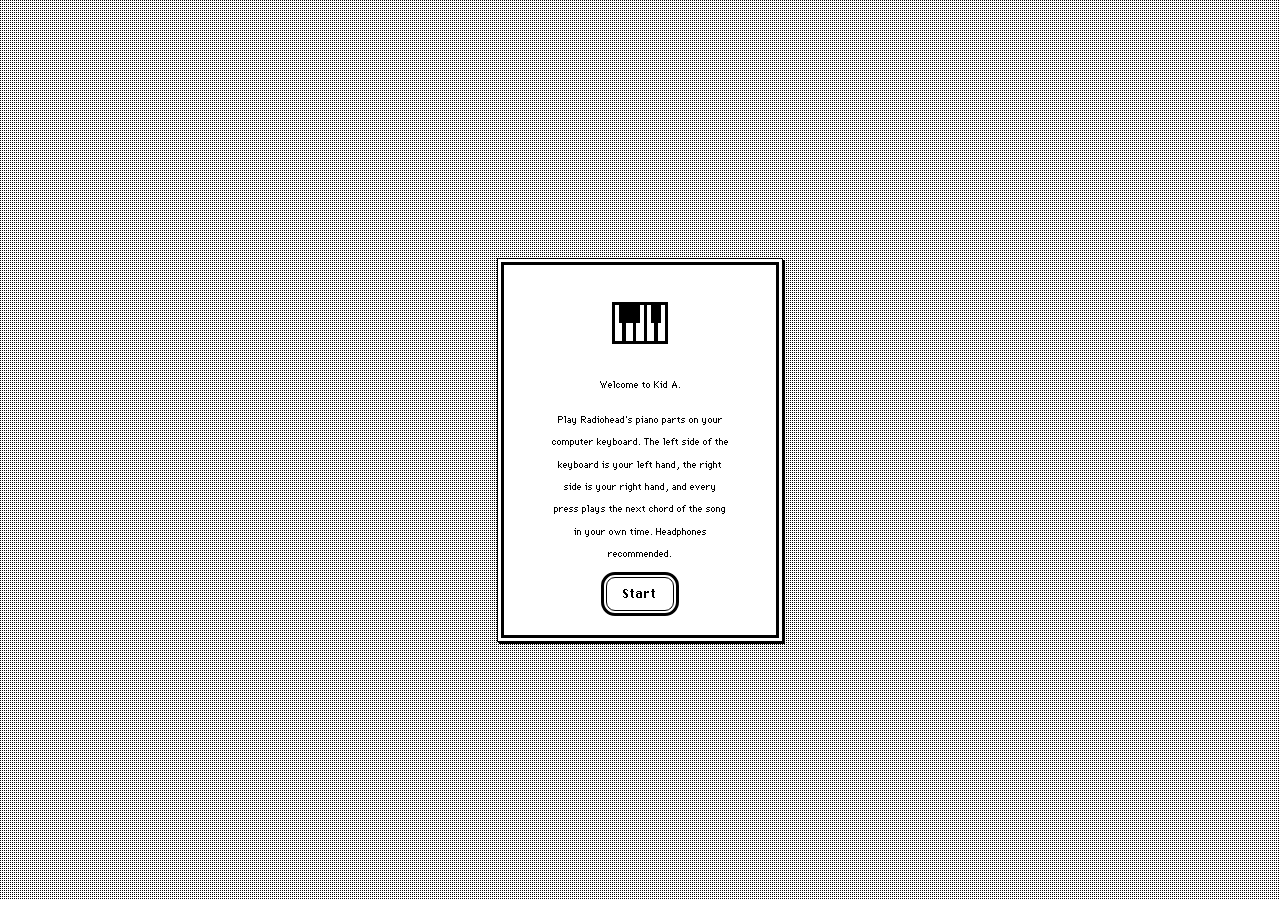
==== kid-a/index.html @ 2ba57f53 "Add Kid A, a piano app for tapping along to Pyramid Song Kid A is a separate page (kid-a/) on the sa" ====
<!doctype html>
<html lang="en">
<head>
  <meta charset="utf-8">
  <meta name="viewport" content="width=device-width, initial-scale=1, viewport-fit=cover">
  <meta name="apple-mobile-web-app-capable" content="yes">
  <meta name="theme-color" content="#ffffff">
  <meta name="description" content="Play Radiohead's piano parts from your computer keyboard, one chord at a time, on a classic Macintosh desk.">
  <title>Kid A</title>
  <meta name="apple-mobile-web-app-title" content="Kid A">
  <meta name="apple-mobile-web-app-status-bar-style" content="default">
  <link rel="icon" href="../icon.svg" type="image/svg+xml">
  <link rel="apple-touch-icon" href="../assets/icons/icon-180.png">
  <link rel="stylesheet" href="../mac.css">
</head>
<body data-app="kid-a">

<div id="boot" class="boot">
  <div class="boot-box dialog-frame">
    <div class="dialog-inner">
      <span data-icon="piano"></span>
      <p>Welcome to Kid A.</p>
      <p class="small">Play Radiohead's piano parts on your computer keyboard. The left side of the keyboard is your left hand, the right side is your right hand, and every press plays the next chord of the song in your own time. Headphones recommended.</p>
      <button id="boot-start" class="btn default">Start</button>
    </div>
  </div>
</div>

<header class="menubar" role="menubar" aria-label="Menu bar">
  <button class="menu-title logo" data-menu="kida" aria-label="Kid A" aria-haspopup="true" aria-expanded="false"><span data-icon="piano"></span></button>
  <button class="menu-title" data-menu="song" aria-haspopup="true" aria-expanded="false">Song</button>
  <button class="menu-title" data-menu="help" aria-haspopup="true" aria-expanded="false">Help</button>
  <span class="menubar-right"><span id="status" class="status" aria-live="polite"></span>
    <span id="clock" class="clock"></span></span>
</header>

<div id="menus"></div>

<main class="kida-screen" aria-label="Kid A">
  <section id="kida-window" class="window active">
    <header class="titlebar"><h2 id="kida-title">Kid A</h2></header>

    <div class="kida-top">
      <select id="kida-song" class="popup" aria-label="Song" data-help="The song to play. More songs will join Pyramid Song."></select>
      <button id="kida-info" class="btn" data-help="About this song: what is checked against published analyses, what is a best guess, and the sources.">Get Info</button>
      <span class="spacer"></span>
      <button id="kida-hear" class="btn" aria-pressed="false" data-help="Hear the part played in time, so you know how it goes. Press any key to take over.">Hear It</button>
      <button id="kida-restart" class="btn" data-help="Go back to the first chord (Delete steps back one).">Start Over</button>
    </div>

    <p id="kida-about" class="small kida-about"></p>
    <canvas id="kida-strip" class="riff-strip kida-strip" aria-label="The chords in order" data-help="The part, chord by chord, as long as each one lasts (counted in eighth notes). The black box plays next; touch any box to go there."></canvas>

    <div class="kida-hands">
      <button id="hand-left" class="pad kida-hand" data-hand="left" aria-label="Left hand" data-help="Left hand: the bass. Any key on the left of the keyboard plays it (1-5, Q-T, A-G, Z-B), or touch here.">
        <span class="number">Left hand</span>
        <strong id="left-notes">-</strong>
        <small class="kida-keys">1 2 3 4 5<br>Q W E R T<br>A S D F G<br>Z X C V B</small>
      </button>
      <div class="kida-next" data-help="The chord to play next, and how far through the part you are.">
        <span class="small">Next</span>
        <strong id="kida-chord">-</strong>
        <span id="kida-count" class="small"></span>
      </div>
      <button id="hand-right" class="pad kida-hand" data-hand="right" aria-label="Right hand" data-help="Right hand: the chord on top. Any key on the right of the keyboard plays it (6-0, Y-P, H-;, N-/), or touch here.">
        <span class="number">Right hand</span>
        <strong id="right-notes">-</strong>
        <small class="kida-keys">6 7 8 9 0<br>Y U I O P<br>H J K L ;<br>N M , . /</small>
      </button>
    </div>
    <p id="kida-hint" class="small kida-hint">Press a key on each side together for the whole chord, or Space for both hands. The number row plays loudest, the bottom row softest.</p>

    <div id="kida-piano" class="piano" aria-label="Piano keyboard" data-help="The notes sound here. Dotted keys are the next chord. You can also play the keys freely with your fingers."></div>
    <div id="kida-pads" hidden></div>
    <div id="kida-drums" hidden></div>

    <div class="control-strip kida-strip-bar">
      <label class="check" data-help="Pedal: each chord rings on until that hand plays the next one, like a sustain pedal changed on every chord. Off, notes stop when you let go of the key."><input id="kida-pedal" type="checkbox" checked> Pedal</label>
      <span class="spacer"></span>
      <label class="label" for="kida-record">Play along with</label>
      <select id="kida-record" class="popup" data-help="Play over a record you loaded in OK Computer on this device, or nothing. Records never leave the device."></select>
      <button id="kida-play" class="btn default" aria-pressed="false" disabled data-help="Play or stop the record underneath you (Return)."><span data-icon="play"></span><span>Play</span></button>
      <select id="kida-speed" class="popup" aria-label="Speed" data-help="Slow the record down without changing its pitch, to learn the part.">
        <option value="1">100%</option><option value="0.9">90%</option><option value="0.8">80%</option><option value="0.75">75%</option><option value="0.7">70%</option><option value="0.6">60%</option><option value="0.5">50%</option>
      </select>
      <output id="kida-time" class="small">0:00</output>
    </div>
  </section>
</main>

<dialog id="dialog"><div class="dialog-frame"><div class="dialog-inner" id="dialog-body"></div></div></dialog>

<script type="module" src="./main.js"></script>
</body>
</html>
---- mac.css ----
/* Undertow — one-bit classic Macintosh interface.
   Every surface uses black, white and dither patterns only. */

@font-face {
  font-family: 'Chicago';
  src: url('assets/fonts/chikarego2.woff2') format('woff2');
  font-display: swap;
  unicode-range: U+0020-007E;
}
@font-face {
  font-family: 'Geneva';
  src: url('assets/fonts/geneva-9.ttf') format('truetype');
  font-display: swap;
  unicode-range: U+0020-007E;
}

:root {
  --ink: #000;
  --paper: #fff;
  --chicago: 'Chicago', 'Charcoal', 'Geneva', system-ui, sans-serif;
  --geneva: 'Geneva', 'Chicago', system-ui, sans-serif;
  --gray: url("data:image/svg+xml,%3Csvg xmlns='http://www.w3.org/2000/svg' width='2' height='2' shape-rendering='crispEdges'%3E%3Crect width='1' height='1'/%3E%3Crect x='1' y='1' width='1' height='1'/%3E%3C/svg%3E");
  --light: url("data:image/svg+xml,%3Csvg xmlns='http://www.w3.org/2000/svg' width='4' height='4' shape-rendering='crispEdges'%3E%3Crect width='1' height='1'/%3E%3Crect x='2' y='2' width='1' height='1'/%3E%3C/svg%3E");
  --desktop: url("data:image/svg+xml,%3Csvg xmlns='http://www.w3.org/2000/svg' width='4' height='4' shape-rendering='crispEdges'%3E%3Crect width='4' height='4' fill='%23fff'/%3E%3Crect width='1' height='1'/%3E%3Crect x='2' y='2' width='1' height='1'/%3E%3Crect x='2' width='1' height='1'/%3E%3Crect y='2' width='1' height='1'/%3E%3C/svg%3E");
  --stripes: repeating-linear-gradient(to bottom, var(--paper) 0 1px, var(--ink) 1px 2px);
  color-scheme: light;
}

* { box-sizing: border-box; }

html, body {
  margin: 0;
  height: 100%;
  touch-action: manipulation;
  overflow: hidden;
  background: var(--paper) var(--desktop);
  color: var(--ink);
  font: 16px/1.25 var(--chicago);
  -webkit-font-smoothing: none;
  font-smooth: never;
  -webkit-tap-highlight-color: transparent;
  -webkit-user-select: none;
  user-select: none;
  -webkit-touch-callout: none;
}

button, select, input { font: inherit; color: inherit; }
button { cursor: pointer; }
a { color: inherit; }
[hidden] { display: none !important; }
:focus { outline: none; }
:focus-visible { outline: 1px dotted var(--ink); outline-offset: 2px; }

.small { font: 16px/1.3 var(--geneva); }

/* ---------------------------------------------------------------- menu bar */

.menubar {
  position: fixed;
  inset: 0 0 auto 0;
  height: 24px;
  display: flex;
  align-items: stretch;
  padding: 0 8px;
  background: var(--paper);
  border-bottom: 1px solid var(--ink);
  z-index: 50;
}
.menubar::before, .menubar::after { content: ''; position: absolute; top: 0; width: 6px; height: 6px; background: var(--ink); }
.menubar::before { left: 0; clip-path: polygon(0 0, 100% 0, 0 100%); }
.menubar::after { right: 0; clip-path: polygon(0 0, 100% 0, 100% 100%); }

.menu-title {
  border: 0;
  background: none;
  padding: 0 10px;
  display: flex;
  align-items: center;
  gap: 4px;
}
.menu-title[aria-expanded='true'] { background: var(--ink); color: var(--paper); }
.menu-title.logo svg { width: 18px; height: 16px; display: block; }
.menu-title.logo[aria-expanded='true'] svg { filter: invert(1); }
.menubar-right { margin-left: auto; display: flex; align-items: center; gap: 14px; padding-right: 4px; }
.menubar-right .status { font: 16px var(--geneva); }

.menu {
  position: fixed;
  top: 23px;
  min-width: 220px;
  background: var(--paper);
  border: 1px solid var(--ink);
  box-shadow: 2px 2px 0 var(--ink);
  padding: 2px 0;
  z-index: 60;
}
.menu button {
  display: flex;
  width: 100%;
  border: 0;
  background: none;
  padding: 3px 14px 3px 22px;
  text-align: left;
  white-space: nowrap;
  position: relative;
  min-height: 26px;
  align-items: center;
}
.menu button .shortcut { margin-left: auto; padding-left: 24px; }
.menu button[aria-checked='true']::before { content: '✓'; position: absolute; left: 6px; }
.menu button:not(:disabled):hover { background: var(--ink); color: var(--paper); }
.menu button.lit, .menu button.lit:hover { background: var(--ink); color: var(--paper); }
.menu button.unlit, .menu button.unlit:hover { background: var(--paper); color: var(--ink); }
.menu button:disabled { color: transparent; background: var(--gray); background-clip: text; -webkit-background-clip: text; cursor: default; }
.menu hr { border: 0; border-top: 1px dotted var(--ink); margin: 3px 0; }
.menu .menu-label { padding: 3px 14px 1px 22px; font: 16px var(--geneva); }

/* ---------------------------------------------------------------- desktop */

.desktop {
  position: fixed;
  inset: 24px 0 0 0;
  padding: 12px;
  display: grid;
  grid-template-columns: 232px minmax(0, 1fr);
  grid-template-rows: minmax(0, auto) minmax(0, 1fr);
  gap: 12px 14px;
  overflow: auto;
}

/* ---------------------------------------------------------------- windows */

.window {
  background: var(--paper);
  border: 1px solid var(--ink);
  box-shadow: 1px 1px 0 var(--ink);
  display: flex;
  flex-direction: column;
  min-width: 0;
  min-height: 0;
}
.titlebar {
  position: relative;
  height: 22px;
  flex: none;
  display: flex;
  align-items: center;
  justify-content: center;
  border-bottom: 1px solid var(--ink);
  background: linear-gradient(var(--paper), var(--paper)) padding-box;
}
.window.active > .titlebar::before {
  content: '';
  position: absolute;
  inset: 4px 3px;
  background: var(--stripes);
  background-size: 100% 2px;
  background-position: 0 1px;
}
.titlebar h2 {
  position: relative;
  margin: 0;
  padding: 0 8px;
  font: inherit;
  background: var(--paper);
  white-space: nowrap;
  overflow: hidden;
  text-overflow: ellipsis;
  max-width: calc(100% - 70px);
}
.box {
  position: absolute;
  top: 4px;
  width: 15px;
  height: 14px;
  border: 1px solid var(--ink);
  background: var(--paper);
  padding: 0;
  box-shadow: 0 0 0 2px var(--paper);
}
.box.close { left: 9px; }
.box.shade { right: 9px; }
.box.shade::after { content: ''; position: absolute; left: 2px; right: 2px; top: 5px; border-top: 1px solid var(--ink); border-bottom: 1px solid var(--ink); height: 1px; }
.box:active { background: var(--ink); }
.window.shaded > :not(.titlebar) { display: none; }
.window.shaded > .titlebar { border-bottom: 0; }

.window-body { padding: 12px; overflow: auto; min-height: 0; flex: 1; }

.floating {
  position: fixed;
  z-index: 30;
  max-width: calc(100vw - 16px);
  max-height: calc(100vh - 40px);
  box-shadow: 2px 2px 0 var(--ink);
}
.floating > .titlebar { cursor: grab; touch-action: none; }

/* ---------------------------------------------------------------- controls */

.btn {
  min-height: 34px;
  padding: 3px 16px;
  border: 1px solid var(--ink);
  border-radius: 9px;
  background: var(--paper);
  white-space: nowrap;
  display: inline-flex;
  align-items: center;
  justify-content: center;
  gap: 7px;
  touch-action: manipulation;
}
.btn:active, .btn[aria-pressed='true'] { background: var(--ink); color: var(--paper); }
.btn:disabled { color: transparent; background: var(--paper) var(--gray); background-clip: text; -webkit-background-clip: text; border-style: dotted; cursor: default; }
.btn.default { outline: 3px solid var(--ink); outline-offset: 2px; border-radius: 9px; }
.btn.square { border-radius: 4px; padding: 3px 10px; }
.btn svg { width: 14px; height: 14px; fill: currentColor; flex: none; }
.btn.record svg { width: 13px; height: 13px; }
.btn.record.armed { background: var(--paper) var(--gray); color: var(--ink); }
.btn.record.armed span { background: var(--paper); padding: 0 3px; }

.check, .radio {
  display: inline-flex;
  align-items: center;
  gap: 7px;
  min-height: 34px;
  cursor: pointer;
  white-space: nowrap;
}
.check input, .radio input {
  appearance: none;
  -webkit-appearance: none;
  margin: 0;
  width: 15px;
  height: 15px;
  border: 1px solid var(--ink);
  background: var(--paper);
  flex: none;
  position: relative;
}
.radio input { border-radius: 50%; }
.check input:checked { background:
  linear-gradient(to top right, transparent calc(50% - 0.7px), var(--ink) calc(50% - 0.7px) calc(50% + 0.7px), transparent calc(50% + 0.7px)),
  linear-gradient(to bottom right, transparent calc(50% - 0.7px), var(--ink) calc(50% - 0.7px) calc(50% + 0.7px), transparent calc(50% + 0.7px)); }
.radio input:checked::after { content: ''; position: absolute; inset: 3px; border-radius: 50%; background: var(--ink); }
.check input:active, .radio input:active { outline: 1px solid var(--ink); }

.popup {
  appearance: none;
  -webkit-appearance: none;
  min-height: 30px;
  border: 1px solid var(--ink);
  box-shadow: 1px 1px 0 var(--ink);
  border-radius: 0;
  background: var(--paper) url("data:image/svg+xml,%3Csvg xmlns='http://www.w3.org/2000/svg' width='11' height='6' shape-rendering='crispEdges'%3E%3Cpath d='M0 0h11L5.5 6z'/%3E%3C/svg%3E") no-repeat right 9px center;
  padding: 2px 30px 2px 10px;
  max-width: 100%;
}
.field {
  border: 1px solid var(--ink);
  background: var(--paper);
  min-height: 30px;
  padding: 2px 8px;
  border-radius: 0;
  -webkit-user-select: text;
  user-select: text;
  width: 100%;
}
.label { font: 16px var(--geneva); }

.group {
  position: relative;
  border: 1px solid var(--ink);
  padding: 12px 10px 8px;
  margin-top: 8px;
}
.group > .legend {
  position: absolute;
  top: -9px;
  left: 8px;
  background: var(--paper);
  padding: 0 4px;
}

.segmented { display: inline-flex; border: 1px solid var(--ink); border-radius: 6px; overflow: hidden; }
.segmented button { border: 0; background: var(--paper); padding: 4px 14px; min-height: 30px; }
.segmented button + button { border-left: 1px solid var(--ink); }
.segmented button[aria-pressed='true'] { background: var(--ink); color: var(--paper); }

/* ---------------------------------------------------------------- songs window */

#songs-window { grid-row: 1 / span 2; }
.song-list { list-style: none; margin: 0; padding: 0; }
.song-list .heading { padding: 10px 10px 4px; border-bottom: 1px solid var(--ink); }
.song-list button {
  display: grid;
  grid-template-columns: 34px 1fr;
  gap: 2px 8px;
  align-items: center;
  width: 100%;
  text-align: left;
  border: 0;
  background: none;
  padding: 7px 10px;
  min-height: 48px;
}
.song-list svg { grid-row: span 2; width: 32px; height: 32px; }
.song-list .meta { font: 16px var(--geneva); }
.song-list button[aria-current='true'] { background: var(--ink); color: var(--paper); }
.song-list button[aria-current='true'] svg { filter: invert(1); }
#songs-window .window-body { padding: 0; }
.songs-footer { border-top: 1px solid var(--ink); padding: 10px; display: flex; flex-direction: column; gap: 10px; flex: none; }

/* ---------------------------------------------------------------- song window */

#song-window .window-body { display: flex; flex-direction: column; gap: 10px; }
.song-head { display: flex; align-items: flex-start; gap: 12px; }
.song-head .titles { flex: 1; min-width: 0; }
.song-head h1 { margin: 0; font: inherit; font-size: 32px; line-height: 1; letter-spacing: -0.5px; }
.song-head .meta { margin-top: 5px; }
.song-head .about { margin: 6px 0 0; max-width: 62ch; }
.song-head .actions { display: flex; gap: 8px; flex: none; }

.toolbar { display: flex; flex-wrap: wrap; align-items: center; gap: 8px 10px; }
.toolbar .spacer { flex: 1; }
.counter {
  min-width: 92px;
  min-height: 34px;
  border: 1px solid var(--ink);
  display: inline-flex;
  align-items: center;
  justify-content: center;
  padding: 0 8px;
  background: var(--ink);
  color: var(--paper);
  font-variant-numeric: tabular-nums;
}
.tempo { display: inline-flex; align-items: center; }
.tempo .btn { min-width: 34px; padding: 0; border-radius: 0; }
.tempo .btn:first-child { border-radius: 9px 0 0 9px; }
.tempo .btn:last-child { border-radius: 0 9px 9px 0; }
.tempo output { min-height: 34px; display: inline-flex; align-items: center; padding: 0 10px; border-block: 1px solid var(--ink); min-width: 92px; justify-content: center; }

.practice { display: flex; flex-wrap: wrap; align-items: center; gap: 2px 16px; border-top: 1px dotted var(--ink); border-bottom: 1px dotted var(--ink); padding: 3px 0; }
.practice .label { margin-right: -6px; }

.roll-row { display: flex; gap: 8px; flex: 1; min-height: 150px; }
.roll-wrap { position: relative; border: 1px solid var(--ink); flex: 1; min-width: 0; }
.roll-wrap canvas { touch-action: none; }
.roll-wrap canvas[data-tool='pencil'], .roll-wrap canvas[data-tool='eraser'] { cursor: crosshair; }
.tools { display: flex; flex-direction: column; align-self: flex-start; border: 1px solid var(--ink); box-shadow: 1px 1px 0 var(--ink); }
.tools button { width: 38px; height: 38px; border: 0; background: var(--paper); padding: 0; display: grid; place-items: center; }
.tools button + button { border-top: 1px solid var(--ink); }
.tools button svg { width: 22px; height: 22px; }
.tools button[aria-pressed='true'] { background: var(--ink); }
.tools button[aria-pressed='true'] svg { filter: invert(1); }
.message .check { min-height: 30px; font: 16px var(--geneva); }
.message .score:empty { display: none; }
.message #trainer-box, .message #loop-all { margin-left: auto; }
.message .score + #trainer-box { margin-left: 0; }
.roll-wrap canvas { position: absolute; inset: 0; width: 100%; height: 100%; display: block; image-rendering: pixelated; }

.tracks { display: flex; flex-wrap: wrap; align-items: center; gap: 0 16px; }
.message {
  display: flex;
  align-items: center;
  gap: 14px;
  min-height: 30px;
  font: 16px var(--geneva);
}
.message strong { font: 16px var(--chicago); }
.message .score { margin-left: auto; }
.message { flex-wrap: wrap; }

/* ---------------------------------------------------------------- keyboard window */

#keys-window .window-body { display: flex; flex-direction: column; gap: 10px; padding-bottom: 14px; }
#keys-window .pads { flex: 1; min-height: 90px; max-height: 280px; grid-auto-rows: minmax(0, 1fr); }
#keys-window .pad { min-height: 0; }
.keys-tools { display: flex; flex-wrap: wrap; align-items: center; gap: 8px 10px; }
.keys-tools .spacer { flex: 1; }

.piano {
  position: relative;
  display: flex;
  height: 170px;
  min-height: 120px;
  border: 1px solid var(--ink);
  border-top-width: 4px;
  touch-action: none;
}
.piano .white {
  position: relative;
  flex: 1;
  border: 0;
  border-right: 1px solid var(--ink);
  background: var(--paper);
  padding: 0 0 8px;
  display: flex;
  align-items: flex-end;
  justify-content: center;
  font: 16px var(--geneva);
  min-width: 0;
}
.piano .white:last-of-type { border-right: 0; }
.piano .black {
  position: absolute;
  top: 0;
  height: 60%;
  border: 1px solid var(--ink);
  background: var(--ink);
  padding: 0;
  z-index: 2;
}
.piano .target { background: var(--paper) var(--light); }
.piano .black.target { background: var(--ink) var(--light); background-color: var(--paper); }
.piano .white.target::after, .piano .black.target::after {
  content: '';
  position: absolute;
  left: 50%;
  bottom: 28px;
  width: 12px;
  height: 12px;
  margin-left: -6px;
  border-radius: 50%;
  background: var(--ink);
  box-shadow: 0 0 0 2px var(--paper);
}
.piano .black.target::after { bottom: 10px; }
.piano .sounding { background: var(--paper) var(--gray); }
.piano .black.sounding { background: var(--paper) var(--gray); }
.piano .down, .piano .black.down { background: var(--ink); color: var(--paper); }
.piano .white.down { box-shadow: inset 0 -6px 0 var(--paper); }
.piano .label-c { pointer-events: none; }

.pads { display: grid; grid-template-columns: repeat(auto-fit, minmax(118px, 1fr)); gap: 10px; touch-action: none; }
.pad {
  min-height: 96px;
  border: 1px solid var(--ink);
  border-radius: 12px;
  box-shadow: 2px 2px 0 var(--ink);
  background: var(--paper);
  padding: 8px;
  display: flex;
  flex-direction: column;
  align-items: flex-start;
  justify-content: space-between;
  text-align: left;
}
.pad strong { font: inherit; font-size: 22px; }
.pad small { font: 16px var(--geneva); }
.pad .number { font: 16px var(--geneva); }
.pad.target { background: var(--paper) var(--light); }
.pad.target strong, .pad.target small, .pad.target .number { background: var(--paper); padding: 0 3px; }
.pad.sounding { box-shadow: 2px 2px 0 var(--ink), inset 0 0 0 3px var(--ink); }
.pad.down { background: var(--ink); color: var(--paper); transform: translate(1px, 1px); box-shadow: 1px 1px 0 var(--ink); }
.pad.down strong, .pad.down small, .pad.down .number { background: none; }

/* ---------------------------------------------------------------- drum machine */

.grid { display: grid; gap: 4px; align-items: center; touch-action: manipulation; }
.grid .lane { font: 16px var(--geneva); padding-right: 6px; }
.grid .cell {
  aspect-ratio: 1;
  min-width: 26px;
  min-height: 26px;
  border: 1px solid var(--ink);
  background: var(--paper);
  padding: 0;
  border-radius: 3px;
}
.grid .cell.beat { border-width: 2px; }
.grid .cell[aria-pressed='true'] { background: var(--ink); }
.grid .cell.soft[aria-pressed='true'] { background: var(--paper) var(--gray); }
.grid .cell.now { box-shadow: 0 0 0 2px var(--paper), 0 0 0 3px var(--ink); }
.grid .head { text-align: center; font: 16px var(--geneva); }

/* ---------------------------------------------------------------- takes */

.list-box { border: 1px solid var(--ink); min-height: 150px; max-height: 260px; overflow: auto; }
.list-box button {
  display: grid;
  grid-template-columns: 1fr auto;
  width: 100%;
  border: 0;
  background: none;
  text-align: left;
  padding: 6px 10px;
  gap: 2px 12px;
  min-height: 40px;
}
.list-box button span:last-child { font: 16px var(--geneva); grid-column: 1 / -1; }
.list-box button[aria-selected='true'] { background: var(--ink); color: var(--paper); }
.list-box .empty { padding: 14px; font: 16px var(--geneva); }
.button-row { display: flex; flex-wrap: wrap; gap: 10px; justify-content: flex-end; margin-top: 12px; }

/* ---------------------------------------------------------------- dialogs */

dialog {
  border: 0;
  padding: 0;
  background: transparent;
  max-width: min(560px, calc(100vw - 20px));
  max-height: calc(100vh - 40px);
  color: var(--ink);
}
dialog::backdrop { background: transparent; }
.dialog-frame {
  background: var(--paper);
  border: 1px solid var(--ink);
  box-shadow: 2px 2px 0 var(--ink);
  padding: 3px;
}
.dialog-inner {
  border: 3px solid var(--ink);
  padding: 18px 20px;
  max-height: calc(100vh - 56px);
  overflow: auto;
}
.dialog-inner h3 { margin: 0 0 8px; font: inherit; }
.dialog-inner p, .dialog-inner li { font: 16px/1.4 var(--geneva); }
.dialog-inner ul { padding-left: 18px; }
.dialog-inner .row { display: flex; align-items: center; gap: 10px; margin: 10px 0; }
.dialog-inner .row > .label { width: 110px; flex: none; }
.alert { display: grid; grid-template-columns: 44px 1fr; gap: 14px; align-items: start; }
.alert svg { width: 40px; height: 40px; }

/* ---------------------------------------------------------------- boot */

.boot {
  position: fixed;
  inset: 0;
  z-index: 100;
  display: grid;
  place-items: center;
  background: var(--paper) var(--desktop);
}
.boot-box { text-align: center; }
.boot-box .dialog-inner { padding: 26px 46px 24px; display: grid; justify-items: center; gap: 12px; }
.boot-box svg { width: 64px; height: 64px; }
.boot-choices { display: flex; flex-wrap: wrap; justify-content: center; gap: 12px; }
.boot-box p { margin: 0; }
.boot-box .small { max-width: 30ch; }
.boot.leaving { animation: boot 0.25s steps(3) forwards; }
@keyframes boot { to { opacity: 0; visibility: hidden; } }

.toast {
  position: fixed;
  left: 50%;
  bottom: 18px;
  transform: translateX(-50%);
  z-index: 90;
  background: var(--paper);
  border: 1px solid var(--ink);
  box-shadow: 2px 2px 0 var(--ink);
  padding: 8px 14px;
  font: 16px var(--geneva);
}

/* ---------------------------------------------------------------- narrow screens */

.only-narrow { display: none; }

@media (max-width: 860px) {
  html, body { overflow: auto; }
  .desktop { grid-template-columns: minmax(0, 1fr); grid-template-rows: max-content minmax(min-content, 1fr); padding: 8px; }
  #song-window .window-body { overflow: visible; }
  #keys-window .piano { flex: 1; max-height: 300px; }
  #songs-window { display: none; }
  .only-narrow { display: inline-flex; }
  .song-head h1 { font-size: 24px; }
  .song-head .about { display: none; }
  .roll-row { min-height: 140px; flex: none; height: 150px; }
  #keys-window .pads { min-height: 170px; }
  .piano { height: 150px; }
}
@media (max-width: 520px) {
  .song-head { flex-wrap: wrap; }
  .hide-phone { display: none !important; }
  .pad { min-height: 78px; }
  .pad strong { font-size: 18px; }
  .menu-title { padding: 0 7px; }
  .menubar-right .clock { display: none; }
}
@media (max-height: 800px) and (min-width: 861px) {
  .roll-row { min-height: 116px; }
  .piano { height: 140px; }
  .song-head .about { display: none; }
  .pad { min-height: 82px; }
}
@media (max-width: 860px) and (min-height: 1000px) {
  .roll-row { height: 260px; }
  #keys-window .piano { max-height: 440px; }
}

/* ---------------------------------------------------------------- balloon help */

.balloon {
  --tail: 20px;
  position: fixed;
  z-index: 95;
  max-width: min(300px, calc(100vw - 24px));
  background: var(--paper);
  border: 1px solid var(--ink);
  border-radius: 16px;
  box-shadow: 2px 2px 0 var(--ink);
  padding: 10px 14px;
  font: 16px/1.3 var(--geneva);
  pointer-events: none;
}
.balloon.tour { pointer-events: auto; }
.balloon b { font: 16px var(--chicago); }
.balloon::before, .balloon::after { content: ''; position: absolute; width: 0; height: 0; border: solid transparent; }
.balloon.right::before { right: 100%; top: var(--tail); border-width: 8px 18px 8px 0; border-right-color: var(--ink); }
.balloon.right::after { right: calc(100% - 2px); top: calc(var(--tail) + 2px); border-width: 6px 15px 6px 0; border-right-color: var(--paper); }
.balloon.left::before { left: 100%; top: var(--tail); border-width: 8px 0 8px 18px; border-left-color: var(--ink); }
.balloon.left::after { left: calc(100% - 2px); top: calc(var(--tail) + 2px); border-width: 6px 0 6px 15px; border-left-color: var(--paper); }
.balloon.below::before { bottom: 100%; left: var(--tail); border-width: 0 8px 18px 8px; border-bottom-color: var(--ink); }
.balloon.below::after { bottom: calc(100% - 2px); left: calc(var(--tail) + 2px); border-width: 0 6px 15px 6px; border-bottom-color: var(--paper); }
.balloon.above::before { top: 100%; left: var(--tail); border-width: 18px 8px 0 8px; border-top-color: var(--ink); }
.balloon.above::after { top: calc(100% - 2px); left: calc(var(--tail) + 2px); border-width: 15px 6px 0 6px; border-top-color: var(--paper); }
.balloon-buttons { display: flex; justify-content: flex-end; gap: 10px; margin-top: 10px; }
.balloon-buttons .btn { min-height: 30px; }

/* ---------------------------------------------------------------- lesson steps */

.steps { display: inline-flex; flex-wrap: wrap; border: 1px solid var(--ink); border-radius: 6px; overflow: hidden; }
.steps button { border: 0; background: var(--paper); padding: 4px 12px 4px 10px; min-height: 34px; display: inline-flex; align-items: center; gap: 6px; }
.steps button + button { border-left: 1px solid var(--ink); }
.steps button[aria-pressed='true'] { background: var(--ink); color: var(--paper); }
.steps button.done::after {
  content: '';
  width: 12px;
  height: 10px;
  background: currentColor;
  clip-path: polygon(0 50%, 17% 33%, 40% 60%, 83% 0, 100% 17%, 40% 100%);
}
.steps button.next:not([aria-pressed='true']), .btn.next { animation: next 1.2s steps(2) infinite; }
@keyframes next { 50% { background: var(--paper) var(--light); } }
.song-list .progress { display: inline-flex; gap: 2px; margin-left: 6px; vertical-align: middle; }
.song-list .progress i { width: 7px; height: 7px; border: 1px solid currentColor; }
.song-list .progress i.on { background: currentColor; }
.drum-empty { padding: 18px 4px; display: grid; gap: 12px; justify-items: start; }

/* ---------------------------------------------------------------- feedback */

.counter.flash { background: var(--paper); color: var(--ink); }
.piano .wrong, .piano .black.wrong, .pad.wrong {
  background: var(--paper) repeating-linear-gradient(45deg, var(--ink) 0 1px, transparent 1px 5px), repeating-linear-gradient(-45deg, var(--ink) 0 1px, transparent 1px 5px);
  color: var(--ink);
}
.message #guide-box { margin-left: auto; }
.message #guide-box + #trainer-box { margin-left: 0; }

/* Classic slider: a thin track and a small pointer you can drag. */
.slider { -webkit-appearance: none; appearance: none; width: min(240px, 50vw); height: 30px; background: transparent; margin: 0; }
.slider::-webkit-slider-runnable-track { height: 6px; border: 1px solid var(--ink); background: var(--paper) var(--gray); }
.slider::-moz-range-track { height: 6px; border: 1px solid var(--ink); background: var(--paper) var(--gray); }
.slider::-webkit-slider-thumb { -webkit-appearance: none; width: 16px; height: 24px; margin-top: -10px; background: var(--paper); border: 1px solid var(--ink); box-shadow: 1px 1px 0 var(--ink); border-radius: 2px; }
.slider::-moz-range-thumb { width: 16px; height: 24px; background: var(--paper); border: 1px solid var(--ink); box-shadow: 1px 1px 0 var(--ink); border-radius: 2px; }
.mixer output { width: 54px; text-align: right; font: 16px var(--geneva); }

/* ---------------------------------------------------------------- screens */

body:not([data-screen='learn']) .desktop, body:not([data-screen='learn']) .learn-only,
body:not([data-screen='desk']) .finder,
body:not([data-screen='record']) .record-screen { display: none !important; }

.song-match { display: flex; flex-wrap: wrap; align-items: center; gap: 6px 10px; }

.control-strip {
  display: flex;
  flex-wrap: wrap;
  align-items: center;
  gap: 8px 10px;
  padding: 8px 10px;
  background: var(--paper);
  border: 1px solid var(--ink);
  box-shadow: 1px 1px 0 var(--ink);
}
.control-strip .spacer { flex: 1; }
.piece-media { width: 100%; max-height: 50vh; background: var(--ink); border: 1px solid var(--ink); display: block; margin: 6px 0; }
.dialog-inner .list-box { margin-top: 6px; min-width: min(420px, 80vw); }

@media (max-width: 520px) {
  .control-strip .spacer { display: none; }
}
/* ---------------------------------------------------------------- desktop (Finder) */

.finder {
  position: fixed;
  inset: 24px 0 0 0;
  padding: 16px;
  display: grid;
  grid-template-columns: minmax(0, 1fr) 120px;
  gap: 16px;
  overflow: auto;
}
#records-window { min-height: 0; max-height: 100%; align-self: start; }
.finder-info { display: flex; justify-content: space-between; gap: 12px; padding: 2px 10px; border-bottom: 1px solid var(--ink); }
.finder-info::after { content: none; }
.icon-view { display: grid; grid-template-columns: repeat(auto-fill, minmax(128px, 1fr)); gap: 18px 8px; padding: 18px 12px; overflow: auto; align-content: start; align-items: start; }
.icon {
  display: grid;
  justify-items: center;
  gap: 4px;
  border: 0;
  background: none;
  padding: 4px;
  touch-action: manipulation;
}
.icon .glyph { width: 44px; height: 44px; display: block; }
.icon .glyph svg { width: 44px; height: 44px; display: block; image-rendering: pixelated; }
.icon .name { font: 16px/1.2 var(--geneva); background: var(--paper); padding: 1px 4px; text-align: center; max-width: 140px; overflow-wrap: anywhere; }
.icon:active .glyph svg, .icon.opening .glyph svg { filter: invert(1); }
.icon:active .name, .icon.opening .name { background: var(--ink); color: var(--paper); }
.desk-icons { display: flex; flex-direction: column; align-items: center; gap: 22px; padding-top: 4px; }
.records-empty { padding: 0 18px 14px; max-width: 640px; }
.records-empty p { margin: 0 0 8px; }
.zoom-rect { position: fixed; border: 1px dotted var(--ink); pointer-events: none; z-index: 70; }

/* ---------------------------------------------------------------- record window */

.record-screen {
  position: fixed;
  inset: 24px 0 0 0;
  padding: 12px;
  display: flex;
  flex-direction: column;
  background: var(--paper) var(--desktop);
}
#record-window { flex: 1; min-height: 0; }
#record-window:not([data-view='play']) .play-only, #record-window:not([data-view='pads']) .pads-only,
#record-window:not([data-view='remix']) .remix-only,
#record-window:not([data-view='play']) .sync-only,
#record-window[data-view='remix'] .tempo-only, #record-window[data-view='play'] .fx-only { display: none !important; }
.record-top { display: flex; flex-wrap: wrap; align-items: center; gap: 8px 10px; padding: 10px 12px 8px; }
.record-top .spacer { flex: 1; }
.record-wave { display: block; height: 76px; margin: 0 12px; border: 1px solid var(--ink); touch-action: none; cursor: text; flex: none; width: calc(100% - 24px); }
.play-view, .pads-view, .remix-view { flex: 1; min-height: 0; display: flex; flex-direction: column; gap: 8px; padding: 10px 12px; }
.play-view { flex: none; padding-bottom: 0; }
.riff-none { margin: 0; }
.riff-body { display: flex; flex-direction: column; gap: 8px; }
.riff-head { display: flex; flex-wrap: wrap; align-items: center; justify-content: space-between; gap: 8px 12px; }
.riff-words { display: grid; gap: 2px; min-width: 0; flex: 1 1 320px; }
.riff-words strong { font: 22px var(--chicago); }
.riff-strip { display: block; width: 100%; height: 40px; border: 1px solid var(--ink); touch-action: none; }
.riff-play { display: flex; gap: 12px; align-items: stretch; }
.riff-tap {
  flex: 1;
  min-height: 70px;
  border: 1px solid var(--ink);
  border-radius: 14px;
  box-shadow: 3px 3px 0 var(--ink);
  background: var(--paper);
  display: grid;
  align-content: center;
  justify-items: center;
  gap: 4px;
  touch-action: none;
}
.riff-tap strong { font: 34px var(--chicago); }
.riff-tap.down, .riff-tap:active { background: var(--ink); color: var(--paper); box-shadow: 1px 1px 0 var(--ink); transform: translate(2px, 2px); }
.riff-side { display: flex; flex-direction: column; gap: 8px; justify-content: center; }
.pad-editor { display: flex; flex-wrap: wrap; align-items: center; gap: 6px 12px; padding: 6px 8px; border: 1px dotted var(--ink); }
.pad-editor .nudge { display: inline-flex; align-items: center; gap: 4px; }
.pad-editor output { min-width: 26px; text-align: center; }
.pad.sample.editing { outline: 3px solid var(--ink); outline-offset: 2px; }
.remix-tools { display: flex; flex-wrap: wrap; align-items: center; gap: 8px 12px; }
.remix-hint { flex: 1; text-align: right; }
.remix-grid { flex: 1; min-height: 0; overflow: auto; display: grid; gap: 2px; align-content: start; }
.remix-row { display: grid; grid-template-columns: 34px repeat(16, minmax(0, 1fr)); gap: 2px; }
.remix-pad { border: 1px solid var(--ink); background: var(--paper); font: 16px var(--geneva); min-height: 22px; padding: 0; }
.remix-pad:active { background: var(--ink); color: var(--paper); }
.cell { border: 1px solid var(--ink); background: var(--paper); min-height: 22px; padding: 0; }
.cell.downbeat { background: var(--paper) var(--light); }
.cell[aria-pressed='true'] { background: var(--ink); }
.cell.now { outline: 2px solid var(--ink); outline-offset: -4px; }
.cell[aria-pressed='true'].now { outline-color: var(--paper); }
.fx { display: inline-flex; align-items: center; gap: 6px; }
.fx .slider { width: 110px; }
.chord-sheet { display: flex; gap: 10px; flex: none; }
.chord-now { width: 118px; flex: none; border: 1px solid var(--ink); box-shadow: 1px 1px 0 var(--ink); display: grid; align-content: center; justify-items: center; padding: 6px; }
.chord-now strong { font: 34px var(--chicago); white-space: nowrap; }
.chord-lane { flex: 1; min-width: 0; height: 96px; border: 1px solid var(--ink); display: block; }
.along-hint { margin: 0; min-height: 1.3em; }
.mark-row { display: flex; flex-wrap: wrap; align-items: center; gap: 6px; padding: 6px; border: 1px dotted var(--ink); }
.mark-chords { display: flex; flex-wrap: wrap; gap: 6px; flex: 1; }
.record-strip { flex-wrap: wrap; }
.sampler { flex: 1; min-height: 0; display: grid; grid-template-columns: repeat(4, minmax(0, 1fr)); grid-auto-rows: minmax(0, 1fr); gap: 10px; touch-action: none; }
.pad.sample { min-height: 0; display: grid; grid-template-columns: 100%; align-content: space-between; justify-items: stretch; text-align: left; gap: 4px; }
.pad.sample .number { display: flex; justify-content: space-between; width: 100%; }
.pad.sample .key { border: 1px solid currentColor; padding: 0 4px; font: 16px var(--geneva); }
.pad.sample canvas { display: block; width: 100%; height: 28px; image-rendering: pixelated; }
.pad.sample canvas { border: 1px solid var(--ink); }
.record-strip { margin: 0; border-width: 1px 0 0; box-shadow: none; }
.tempo { display: inline-flex; align-items: center; gap: 6px; }
.tempo output { min-width: 74px; text-align: center; }

@media (max-width: 700px) {
  .finder { grid-template-columns: 1fr; padding: 10px; }
  .desk-icons { flex-direction: row; justify-content: space-around; order: -1; }
  .record-screen { padding: 6px; }
  .chord-now { width: 84px; }
  .chord-now strong { font-size: 24px; }
  .sampler { gap: 6px; }
}

.riff-side .segmented { align-self: flex-start; }
.riff-buttons { display: flex; gap: 8px; }
.riff-tap strong { max-width: 100%; overflow: hidden; text-overflow: ellipsis; white-space: nowrap; font-size: 26px; }
.pad-tools { display: flex; flex-wrap: wrap; align-items: center; gap: 8px 12px; }
.pad.sample.borrowed { border-style: dashed; }
#remix-patterns button.used::after { content: ''; display: inline-block; width: 5px; height: 5px; margin-left: 5px; background: currentColor; vertical-align: middle; }
#record-window { overflow: hidden; }
#record-window > .play-view { min-height: 0; }
/* On a phone the window scrolls: nothing shrinks under the controls. */
@media (max-width: 700px) {
  #record-window { overflow: auto; }
  #record-window > * { flex-shrink: 0; }
  #record-window > .pads-view, #record-window > .remix-view { flex: none; }
  .sampler { grid-auto-rows: 92px; }
  .riff-play { flex-direction: column; }
}

/* ---------------------------------------------------------------- Kid A (kid-a/) */

.kida-screen {
  position: fixed;
  inset: 24px 0 0 0;
  padding: 12px;
  display: flex;
  flex-direction: column;
}
#kida-window { flex: 1; min-height: 0; overflow: auto; }
#kida-window > * { flex-shrink: 0; }
.kida-top { display: flex; flex-wrap: wrap; align-items: center; gap: 8px 10px; padding: 10px 12px 4px; }
.kida-top .spacer { flex: 1; }
.kida-about, .kida-hint { margin: 0; padding: 0 12px; min-height: 1.3em; }
.kida-strip { margin: 6px 12px; width: calc(100% - 24px); height: 48px; cursor: pointer; }
.kida-hands { display: grid; grid-template-columns: minmax(0, 1fr) 150px minmax(0, 1fr); gap: 12px; padding: 4px 12px 8px; }
.pad.kida-hand { min-height: 150px; touch-action: none; }
.pad.kida-hand strong { font-size: 26px; overflow-wrap: anywhere; }
.pad.kida-hand .kida-keys { line-height: 1.35; letter-spacing: 1px; }
.pad.kida-hand.target .kida-keys { background: var(--paper); padding: 0 3px; }
.kida-next { border: 1px solid var(--ink); box-shadow: 1px 1px 0 var(--ink); display: grid; align-content: center; justify-items: center; gap: 4px; padding: 6px; text-align: center; }
.kida-next strong { font: 34px var(--chicago); white-space: nowrap; }
#kida-window > .piano { flex: 1 0 auto; margin: 8px 12px; min-height: 130px; max-height: 420px; height: auto; }
.kida-strip-bar { margin: auto 0 0; border-width: 1px 0 0; box-shadow: none; }

@media (max-width: 700px) {
  .kida-screen { padding: 6px; }
  .kida-hands { grid-template-columns: minmax(0, 1fr) minmax(0, 1fr); }
  .kida-next { grid-column: 1 / -1; grid-row: 1; }
  .kida-next strong { font-size: 26px; }
  #kida-window > .piano { flex: none; height: 140px; }
}
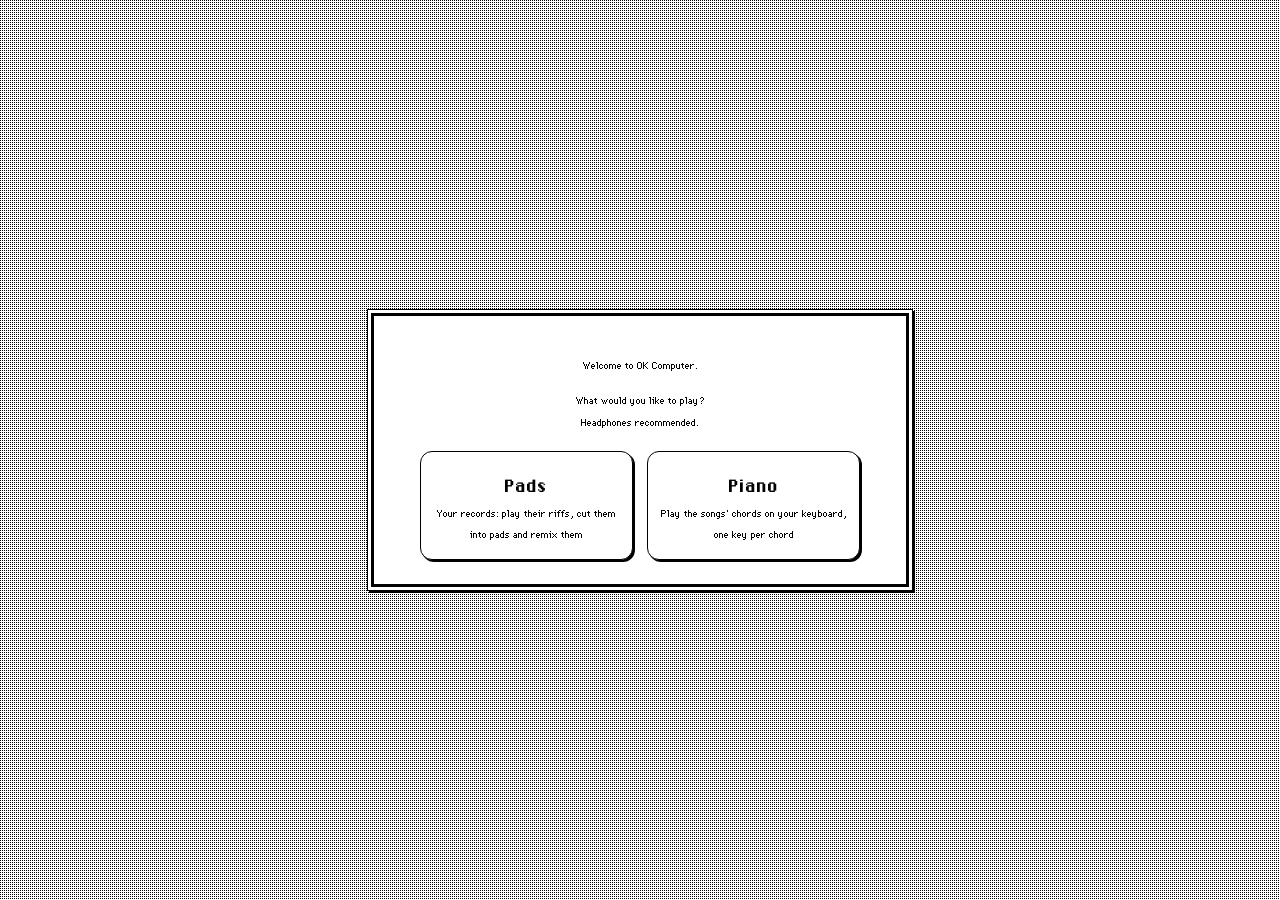
==== commit 829355ef: "Make the piano a mode of OK Computer with one key per chord The start screen now asks whether to pla" ====
--- a/kid-a/index.html
+++ b/kid-a/index.html
@@ -2,94 +2,14 @@
 <html lang="en">
 <head>
   <meta charset="utf-8">
-  <meta name="viewport" content="width=device-width, initial-scale=1, viewport-fit=cover">
-  <meta name="apple-mobile-web-app-capable" content="yes">
-  <meta name="theme-color" content="#ffffff">
-  <meta name="description" content="Play Radiohead's piano parts from your computer keyboard, one chord at a time, on a classic Macintosh desk.">
-  <title>Kid A</title>
-  <meta name="apple-mobile-web-app-title" content="Kid A">
-  <meta name="apple-mobile-web-app-status-bar-style" content="default">
-  <link rel="icon" href="../icon.svg" type="image/svg+xml">
-  <link rel="apple-touch-icon" href="../assets/icons/icon-180.png">
-  <link rel="stylesheet" href="../mac.css">
+  <meta name="viewport" content="width=device-width, initial-scale=1">
+  <title>OK Computer</title>
+  <!-- Kid A was an early name for the Piano, which now lives inside OK
+       Computer. Old links and Home Screen icons land there instead. -->
+  <meta http-equiv="refresh" content="0; url=../">
+  <link rel="canonical" href="../">
 </head>
-<body data-app="kid-a">
-
-<div id="boot" class="boot">
-  <div class="boot-box dialog-frame">
-    <div class="dialog-inner">
-      <span data-icon="piano"></span>
-      <p>Welcome to Kid A.</p>
-      <p class="small">Play Radiohead's piano parts on your computer keyboard. The left side of the keyboard is your left hand, the right side is your right hand, and every press plays the next chord of the song in your own time. Headphones recommended.</p>
-      <button id="boot-start" class="btn default">Start</button>
-    </div>
-  </div>
-</div>
-
-<header class="menubar" role="menubar" aria-label="Menu bar">
-  <button class="menu-title logo" data-menu="kida" aria-label="Kid A" aria-haspopup="true" aria-expanded="false"><span data-icon="piano"></span></button>
-  <button class="menu-title" data-menu="song" aria-haspopup="true" aria-expanded="false">Song</button>
-  <button class="menu-title" data-menu="help" aria-haspopup="true" aria-expanded="false">Help</button>
-  <span class="menubar-right"><span id="status" class="status" aria-live="polite"></span>
-    <span id="clock" class="clock"></span></span>
-</header>
-
-<div id="menus"></div>
-
-<main class="kida-screen" aria-label="Kid A">
-  <section id="kida-window" class="window active">
-    <header class="titlebar"><h2 id="kida-title">Kid A</h2></header>
-
-    <div class="kida-top">
-      <select id="kida-song" class="popup" aria-label="Song" data-help="The song to play. More songs will join Pyramid Song."></select>
-      <button id="kida-info" class="btn" data-help="About this song: what is checked against published analyses, what is a best guess, and the sources.">Get Info</button>
-      <span class="spacer"></span>
-      <button id="kida-hear" class="btn" aria-pressed="false" data-help="Hear the part played in time, so you know how it goes. Press any key to take over.">Hear It</button>
-      <button id="kida-restart" class="btn" data-help="Go back to the first chord (Delete steps back one).">Start Over</button>
-    </div>
-
-    <p id="kida-about" class="small kida-about"></p>
-    <canvas id="kida-strip" class="riff-strip kida-strip" aria-label="The chords in order" data-help="The part, chord by chord, as long as each one lasts (counted in eighth notes). The black box plays next; touch any box to go there."></canvas>
-
-    <div class="kida-hands">
-      <button id="hand-left" class="pad kida-hand" data-hand="left" aria-label="Left hand" data-help="Left hand: the bass. Any key on the left of the keyboard plays it (1-5, Q-T, A-G, Z-B), or touch here.">
-        <span class="number">Left hand</span>
-        <strong id="left-notes">-</strong>
-        <small class="kida-keys">1 2 3 4 5<br>Q W E R T<br>A S D F G<br>Z X C V B</small>
-      </button>
-      <div class="kida-next" data-help="The chord to play next, and how far through the part you are.">
-        <span class="small">Next</span>
-        <strong id="kida-chord">-</strong>
-        <span id="kida-count" class="small"></span>
-      </div>
-      <button id="hand-right" class="pad kida-hand" data-hand="right" aria-label="Right hand" data-help="Right hand: the chord on top. Any key on the right of the keyboard plays it (6-0, Y-P, H-;, N-/), or touch here.">
-        <span class="number">Right hand</span>
-        <strong id="right-notes">-</strong>
-        <small class="kida-keys">6 7 8 9 0<br>Y U I O P<br>H J K L ;<br>N M , . /</small>
-      </button>
-    </div>
-    <p id="kida-hint" class="small kida-hint">Press a key on each side together for the whole chord, or Space for both hands. The number row plays loudest, the bottom row softest.</p>
-
-    <div id="kida-piano" class="piano" aria-label="Piano keyboard" data-help="The notes sound here. Dotted keys are the next chord. You can also play the keys freely with your fingers."></div>
-    <div id="kida-pads" hidden></div>
-    <div id="kida-drums" hidden></div>
-
-    <div class="control-strip kida-strip-bar">
-      <label class="check" data-help="Pedal: each chord rings on until that hand plays the next one, like a sustain pedal changed on every chord. Off, notes stop when you let go of the key."><input id="kida-pedal" type="checkbox" checked> Pedal</label>
-      <span class="spacer"></span>
-      <label class="label" for="kida-record">Play along with</label>
-      <select id="kida-record" class="popup" data-help="Play over a record you loaded in OK Computer on this device, or nothing. Records never leave the device."></select>
-      <button id="kida-play" class="btn default" aria-pressed="false" disabled data-help="Play or stop the record underneath you (Return)."><span data-icon="play"></span><span>Play</span></button>
-      <select id="kida-speed" class="popup" aria-label="Speed" data-help="Slow the record down without changing its pitch, to learn the part.">
-        <option value="1">100%</option><option value="0.9">90%</option><option value="0.8">80%</option><option value="0.75">75%</option><option value="0.7">70%</option><option value="0.6">60%</option><option value="0.5">50%</option>
-      </select>
-      <output id="kida-time" class="small">0:00</output>
-    </div>
-  </section>
-</main>
-
-<dialog id="dialog"><div class="dialog-frame"><div class="dialog-inner" id="dialog-body"></div></div></dialog>
-
-<script type="module" src="./main.js"></script>
+<body>
+<p><a href="../">The piano is now part of OK Computer. Open it here.</a></p>
 </body>
 </html>
